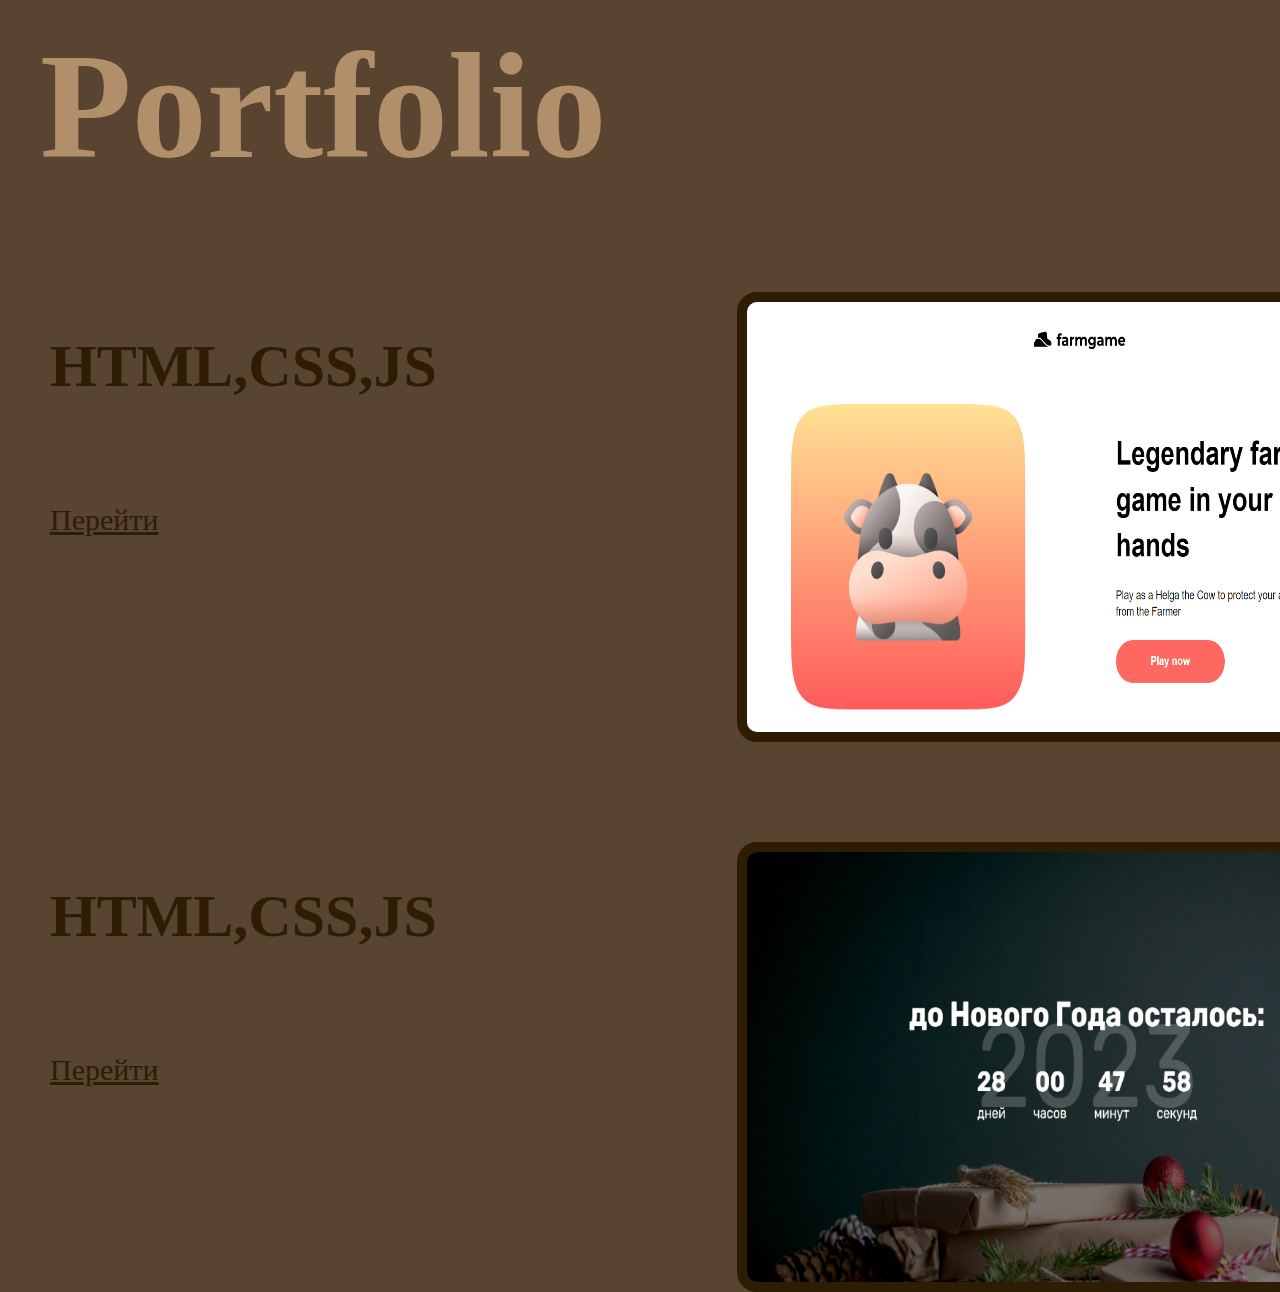
==== portfolio.html @ d628bce7 "Add files via upload" ====
<!DOCTYPE html>
<html lang="en">
<head>
    <meta charset="UTF-8">
    <meta http-equiv="X-UA-Compatible" content="IE=edge">
    <meta name="viewport" content="width=device-width, initial-scale=1.0">
    <link rel="icon" type="image/x-icon" href="images.jpg">
    <link rel="stylesheet" href="portfolio.css">
    <title>Portfolio</title>
</head>
<body>
    <header>
     <h1>Portfolio</h1>
    </header>
    <div class="nav"> 
        <div class="a">
        <h3 class="zag1">HTML,CSS,JS</h3>
        <a target="_blank" class="one_sait" href="a.html"><br><br><br>Перейти</a>
        </div>
        <img src="2.png" alt="the first site" class="photo">
    </div>
    <div class="nav"> 
        <div class="a">
        <h3 class="zag1">HTML,CSS,JS</h3>
        <a target="_blank" class="one_sait" href="c.html"><br><br><br>Перейти</a>
        </div>
        <img src="3.png" alt="the first site" class="photo">
    </div>
</body>
</html>
---- portfolio.css ----
body {
	padding: 0;
	margin: 0;
    background: #594331;
}

* {
    box-sizing: border-box;
}

h1 {
    color: rgb(177, 143, 107);
    font-size: 150px;
    margin-left: 40px;
    margin-top: 20px;
    margin-bottom: 0px;
}

.nav {
    display: flex;
}

.a {
    margin-left: 50px;
}

h3 {
    color: rgb(46, 29, 5);
    font-size: 60px;
    margin: 0;
    margin-top: 140px;
}

.one_sait {
    color: rgb(46, 29, 5);
	font-size: 30px;
}

.one_sait:hover{
    color: rgb(177, 143, 107);
}

.photo {
    width: 700px;
    height: 450px;
    border-radius: 20px;
    margin-left: 300px;
    margin-top: 100px;
    border: 10px solid rgb(46, 29, 5);
}
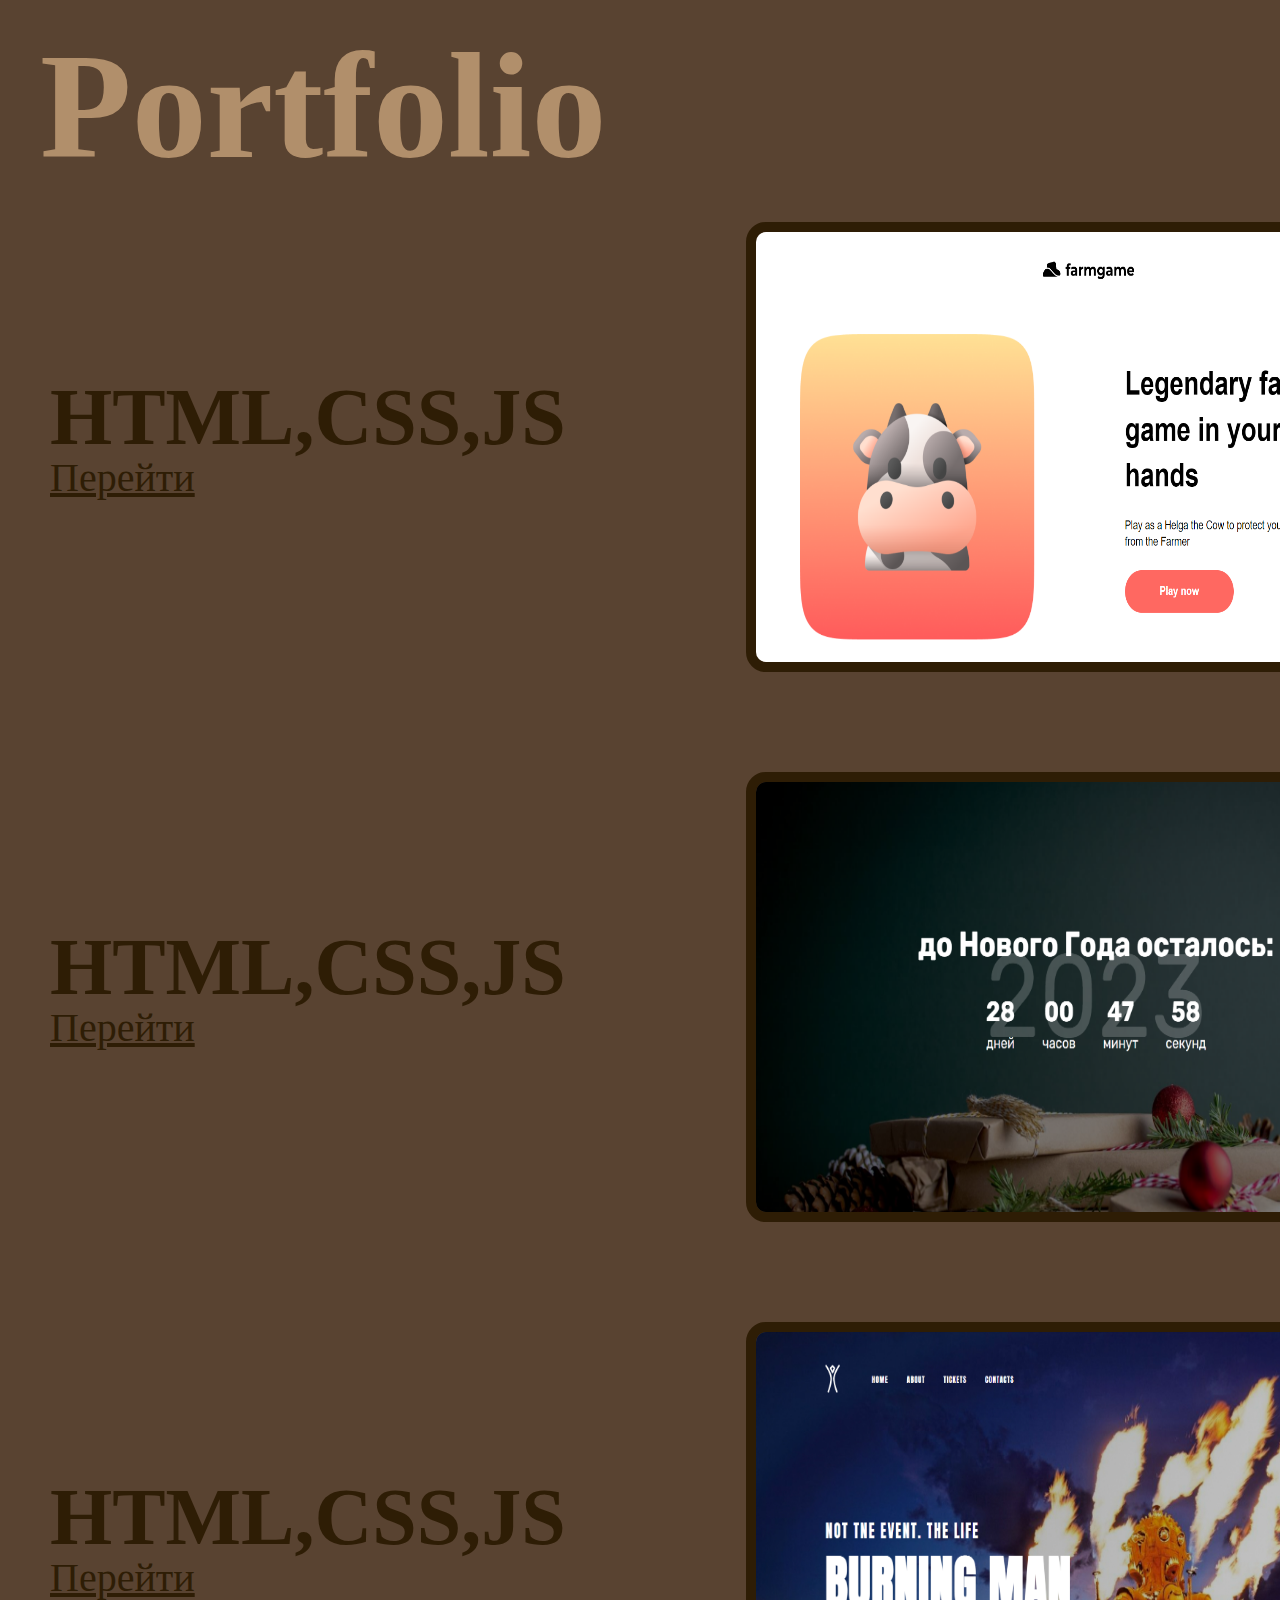
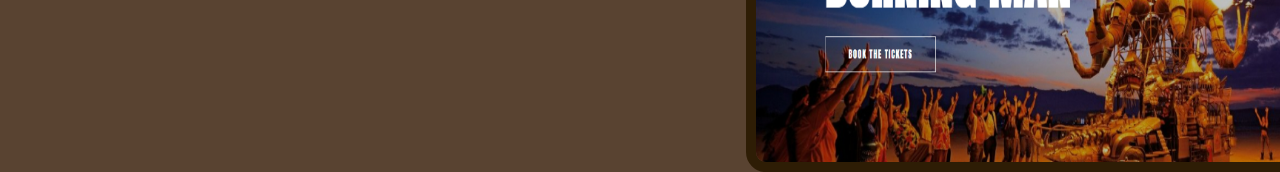
==== commit 2a2713fc: "zz" ====
--- a/portfolio.html
+++ b/portfolio.html
@@ -26,5 +26,12 @@
         </div>
         <img src="3.png" alt="the first site" class="photo">
     </div>
+    <div class="nav"> 
+        <div class="a">
+        <h3 class="zag1">HTML,CSS,JS</h3>
+        <a target="_blank" class="one_sait" href="b.html"><br><br><br>Перейти</a>
+        </div>
+        <img src="4.png" alt="the first site" class="photo">
+    </div>
 </body>
 </html>--- a/portfolio.css
+++ b/portfolio.css
@@ -13,7 +13,7 @@
     font-size: 150px;
     margin-left: 40px;
     margin-top: 20px;
-    margin-bottom: 0px;
+    margin-bottom: -70px;
 }
 
 .nav {
@@ -26,14 +26,15 @@
 
 h3 {
     color: rgb(46, 29, 5);
-    font-size: 60px;
+    font-size: 80px;
     margin: 0;
-    margin-top: 140px;
+    margin-top: 250px;
+    margin-bottom: -150px;
 }
 
 .one_sait {
     color: rgb(46, 29, 5);
-	font-size: 30px;
+	font-size: 40px;
 }
 
 .one_sait:hover{
@@ -44,8 +45,165 @@
     width: 700px;
     height: 450px;
     border-radius: 20px;
-    margin-left: 300px;
+    margin-left: 180px;
     margin-top: 100px;
     border: 10px solid rgb(46, 29, 5);
 }
 
+/* Large: 992px - 1199px */
+@media (max-width: 1199px) {
+    h1 {
+        font-size: 150px;
+        margin-left: 10px;
+        margin-top: 20px;
+        margin-bottom: 10px;
+    }
+    
+    .nav {
+        display: flex;
+    }
+
+    .a {
+        margin-left: 11px;
+    }
+    
+    .one_sait {
+        font-size: 45px;
+    }
+    
+    h3 {
+        font-size: 65px;
+        margin: 0;
+        margin-top: 130px;
+        margin-bottom: -160px;
+    }
+    
+    .photo {
+        width: 520px;
+        height: 320px;
+        border-radius: 20px;
+        margin-left: 30px;
+        margin-top: 30px;
+        border: 5px solid rgb(46, 29, 5);
+        margin-bottom: 30px;
+    }
+}
+
+/* Medium: 768px - 991px */
+@media (max-width: 991px) {
+    h1 {
+        font-size: 90px;
+        margin-left: 10px;
+        margin-top: 20px;
+        margin-bottom: 10px;
+    }
+    
+    .nav {
+        display: flex;
+    }
+
+    .a {
+        margin-left: 11px;
+    }
+    
+    .one_sait {
+        font-size: 35px;
+    }
+    
+    h3 {
+        font-size: 50px;
+        margin: 0;
+        margin-top: 95px;
+        margin-bottom: -120px;
+    }
+    
+    .photo {
+        width: 400px;
+        height: 250px;
+        border-radius: 20px;
+        margin-left: 30px;
+        margin-top: 20px;
+        border: 5px solid rgb(46, 29, 5);
+        margin-bottom: 30px;
+    }
+}
+
+/* Small: 576px - 767px */
+@media (max-width: 767px) {
+    h1 {
+        font-size: 85px;
+        margin-left: 10px;
+        margin-top: 20px;
+        margin-bottom: 10px;
+    }
+    
+    .nav {
+        display: flex;
+    }
+
+    .a {
+        margin-left: 11px;
+    }
+    
+    .one_sait {
+        font-size: 25px;
+    }
+    
+    h3 {
+        font-size: 35px;
+        margin: 0;
+        margin-top: 90px;
+        margin-bottom: -90px;
+    }
+    
+    .photo {
+        width: 300px;
+        height: 200px;
+        border-radius: 20px;
+        margin-left: 35px;
+        margin-top: 20px;
+        border: 5px solid rgb(46, 29, 5);
+        margin-bottom: 30px;
+    }
+}
+
+
+/* Extra small: 0px (320px) - 575px */
+@media (max-width: 575px) {
+    h1 {
+        font-size: 80px;
+        margin-left: 10px;
+        margin-top: 20px;
+        margin-bottom: -30px;
+    }
+    
+    .nav {
+        display: block;
+    }
+
+    .a {
+        margin-left: 11px;
+    }
+    
+    .one_sait {
+        font-size: 20px;
+    }
+    
+    h3 {
+        font-size: 30px;
+        margin: 0;
+        margin-top: 60px;
+        margin-bottom: -70px;
+    }
+    
+    .photo {
+        width: 300px;
+        height: 200px;
+        border-radius: 20px;
+        margin-left: 10px;
+        margin-top: 10px;
+        margin-bottom: -20px;
+        border: 5px solid rgb(46, 29, 5);
+    }
+}
+
